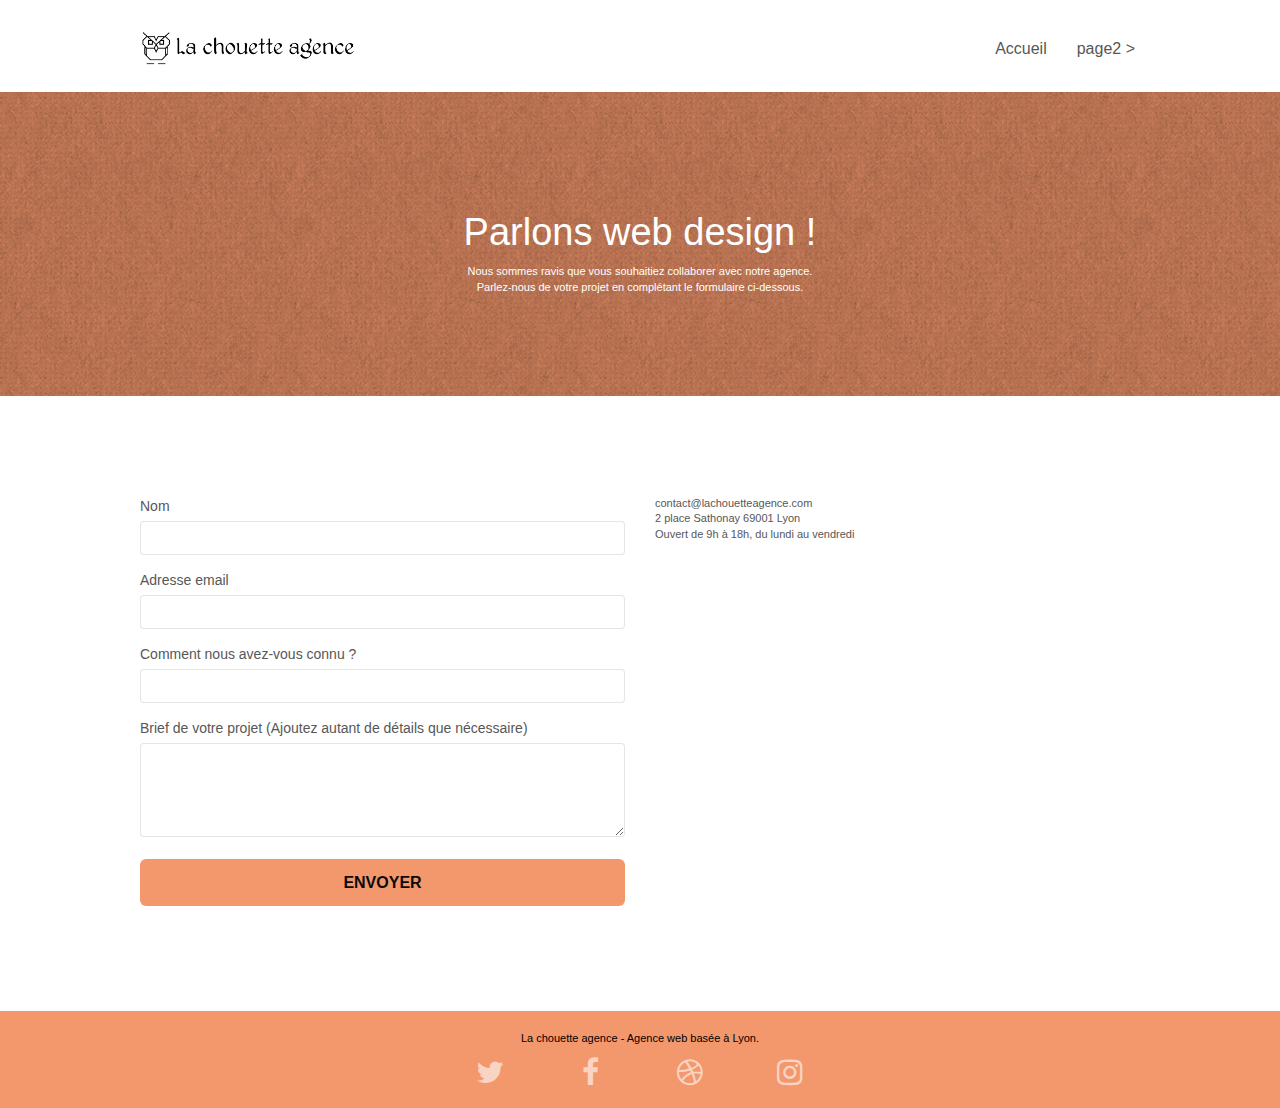
==== Contact.html @ 596e1736 "06.11.2020" ====
<!doctype html>
<html lang="fr">
<head>
    <meta charset="utf-8">
    <meta name="keywords" content="">
    <meta name="description" content="">
    <meta name="viewport" content="width=device-width, initial-scale=1.0, viewport-fit=cover">
    <link rel="shortcut icon" type="image/png" href="favicon.jpg">
    
	<link rel="stylesheet" type="text/css" href="./css/bootstrap.css">
	<link rel="stylesheet" type="text/css" href="style.css">
	<link rel="stylesheet" type="text/css" href="./css/font-awesome.css">
	<link rel="stylesheet" type="text/css" href="./css/et-line.css">
	
    
	<script src="./js/jquery-2.1.0.js"></script>
	<script src="./js/bootstrap.js"></script>
	<script src="./js/blocs.js"></script>
	<script src="./js/jqBootstrapValidation.js"></script>
	<script src="./js/formHandler.js"></script>
    <title>page2</title>

    
<!-- Analytics -->
 
<!-- Analytics END -->
    
</head>
<body>
<!-- Principal conteneur -->
<div class="page-container">
    
<!-- bloc-0 -->
<div class="bloc bgc-white l-bloc " id="bloc-0">
	<div class="container bloc-sm">
		<nav class="navbar row">
			<div class="navbar-header">
				<a class="navbar-brand" href="index.html"><img src="img/la-chouette-agence.png" alt="atlanta web design logo" height="40" /></a>
				<button id="nav-toggle" type="button" class="ui-navbar-toggle navbar-toggle" data-toggle="collapse" data-target=".navbar-1">
					<span class="sr-only">Toggle navigation</span><span class="icon-bar"></span><span class="icon-bar"></span><span class="icon-bar"></span>
				</button>
			</div>
			<div class="collapse navbar-collapse navbar-1 special-dropdown-nav">
				<ul class="site-navigation nav navbar-nav">
					<li>
						<a href="index.html">Accueil</a>
					</li>
					<li>
					</li>
					<li>
						<a href="page2.html">page2 &gt;</a>
					</li>
				</ul>
			</div>
		</nav>
	</div>
</div>
<!-- bloc-0 END -->

<!-- bloc-6 -->
<div class="bloc bg-dots-bg bg-repeat bgc-atomic-tangerine d-bloc bloc-bg-texture texture-paper" id="bloc-6">
	<div class="container bloc-lg">
		<div class="row">
			<div class="col-sm-12">
				<h1 class="text-center hero-bloc-text tc-white">
					Parlons web design !
				</h1>
				<p class="text-center mg-lg tc-white tight-width-whitespace">
					Nous sommes ravis que vous souhaitiez collaborer avec notre agence.<br>
					Parlez-nous de votre projet en complétant le formulaire ci-dessous.
				</p>
			</div>
		</div>
	</div>
</div>
<!-- bloc-6 END -->

<!-- bloc-7 -->
<div class="bloc bgc-white l-bloc" id="bloc-7">
	<div class="container bloc-lg">
		<div class="row">
			<div class="col-sm-6">
				<form id="form_1">
					<div class="form-group">
						<label for="name">
							Nom	
						</label>	
						<input id="name" class="form-control" type="text" required name="name">		
					</div>
					<div class="form-group">
						<label for="email">
							Adresse email
						</label>
						<input id="email" class="form-control" type="text" required name="email">
					</div>
					<div class="form-group">
						<label for="input_504">
							Comment nous avez-vous connu ?
						</label>
						<input class="form-control" type="text" required id="input_504" name="imput">
					</div>
					<div class="form-group">
						<label for="message">
							Brief de votre projet (Ajoutez autant de détails que nécessaire)<br>
						</label>
						<textarea id="message" class="form-control" rows="4" cols="50" required name="message"></textarea>
					</div> 
					<button class="bloc-button btn btn-lg btn-block cta-hero btn-atomic-tangerine" type="submit">
						Envoyer
					</button>
				</form>
			</div>
			<div class="col-sm-6">
				<p>
					contact@lachouetteagence.com<br>2 place Sathonay 69001 Lyon<br>Ouvert de 9h à 18h, du lundi au vendredi<br>
				</p>
			</div>
		</div>
	</div>
</div>
<!-- bloc-7 END -->

<!-- ScrollToTop Button -->
<a class="bloc-button btn btn-d scrollToTop" onclick="scrollToTarget('1')"><span class="fa fa-chevron-up"></span></a>
<!-- ScrollToTop Button END-->


<!-- Footer - bloc-8 -->
<div class="bloc bgc-atomic-tangerine d-bloc" id="bloc-8">
	<div class="container bloc-sm">
		<div class="row">
			<div class="col-sm-12">
				<p class="text-center white">
					La chouette agence - Agence web basée à Lyon.<br>
				</p>
				<div class="row row-no-gutters social">
					<div class="col-sm-3">
						<div class="text-center">
							<a aria-label="Lien vers Twitter Twitter link" class="social" href="https://twitter.com/"><span class="fa fa-twitter icon-md"></span></a>
						</div>
					</div>
					<div class="col-sm-3">
						<div class="text-center">
							<a aria-label="Lien vers Facebook Facebook link" class="social" href="https://www.facebook.com/"><span class="fa fa-facebook icon-md"></span></a>
						</div>
					</div>
					<div class="col-sm-3">
						<div class="text-center">
							<a aria-label="Lien vers Dribbble Dribbble link" class="social" href="https://dribbble.com/"><span class="fa fa-dribbble icon-md"></span></a>
						</div>
					</div>
					<div class="col-sm-3">
						<div class="text-center">
							<a aria-label="Lien vers Instagram Instagram link" class="social" href="https://www.instagram.com/"><span class="fa fa-instagram icon-md"></span></a>
						</div>
					</div>
				</div>
			</div>
		</div>
	</div>
</div>
<!-- Footer - bloc-8 END -->

</div>
<!-- Principal conteneur END -->
    

</body>
</html>
---- style.css ----
body {
    margin: 0;
    padding: 0;
    background: #FFF;
    overflow-x: hidden;
    -webkit-font-smoothing: antialiased;
    -moz-osx-font-smoothing: grayscale;
}

a,
button {
    transition: all .3s ease-in-out;
    outline: none!important;
}

a:hover {
    text-decoration: none;
    cursor: pointer;
}

#page-loading-blocs-notifaction {
    position: fixed;
    top: 0;
    bottom: 0;
    width: 100%;
    z-index: 100000;
    background: #FFFFFF url("img/pageload-spinner.gif") no-repeat center center;
}

.bloc {
    width: 100%;
    clear: both;
    background: 50% 50% no-repeat;
    padding: 0 50px;
    -webkit-background-size: cover;
    -moz-background-size: cover;
    -o-background-size: cover;
    background-size: cover;
    position: relative;
}

.bloc .container {
    padding-left: 0;
    padding-right: 0;
}

.bloc-lg {
    padding: 100px 50px;
}

.bloc-md {
    padding: 50px;
}

.bloc-sm {
    padding: 20px 50px;
}

.bg-center, .bg-l-edge, .bg-r-edge, .bg-t-edge, .bg-b-edge, .bg-tl-edge, .bg-bl-edge, .bg-tr-edge, .bg-br-edge, .bg-repeat {
    -webkit-background-size: auto!important;
    -moz-background-size: auto!important;
    -o-background-size: auto!important;
    background-size: auto!important;
}

.bg-repeat {
    background: repeat;
}

.bg-t-edge {
    background: top no-repeat;
}

.bloc-bg-texture::before {
    content: "";
    background-size: 2px 2px;
    position: absolute;
    top: 0;
    bottom: 0;
    left: 0;
    right: 0;
}

.texture-paper::before {
    background: url("img/texture-paper.png");
    background-size: 280px 280px;
}

.b-parallax {
    background-attachment: fixed;
}

.d-bloc {
    color: rgba(255, 255, 255, .7);
}

.d-bloc button:hover {
    color: rgba(255, 255, 255, .9);
}

.d-bloc .icon-round, .d-bloc .icon-square, .d-bloc .icon-rounded, .d-bloc .icon-semi-rounded-a, .d-bloc .icon-semi-rounded-b {
    border-color: rgba(255, 255, 255, .9);
}

.d-bloc .divider-h span {
    border-color: rgba(255, 255, 255, .2);
}

.d-bloc .a-btn, .d-bloc .navbar a, .d-bloc .navbar-brand, .d-bloc a .icon-sm, .d-bloc a .icon-md, .d-bloc a .icon-lg, .d-bloc a .icon-xl, .d-bloc h1 a, .d-bloc h2 a, .d-bloc h3 a, .d-bloc h4 a, .d-bloc h5 a, .d-bloc h6 a, .d-bloc p a {
    color: rgba(255, 255, 255, .6);
}

.d-bloc .a-btn:hover, .d-bloc .navbar a:hover, .d-bloc .navbar-brand:hover, .d-bloc a:hover .icon-sm, .d-bloc a:hover .icon-md, .d-bloc a:hover .icon-lg, .d-bloc a:hover .icon-xl, .d-bloc h1 a:hover, .d-bloc h2 a:hover, .d-bloc h3 a:hover, .d-bloc h4 a:hover, .d-bloc h5 a:hover, .d-bloc h6 a:hover, .d-bloc p a:hover {
    color: rgba(255, 255, 255, 1);
}

.d-bloc .navbar-toggle .icon-bar {
    background: rgba(255, 255, 255, 1);
}

.d-bloc .btn-wire, .d-bloc .btn-wire:hover {
    color: rgba(255, 255, 255, 1);
    border-color: rgba(255, 255, 255, 1);
}

.d-bloc .panel {
    color: rgba(0, 0, 0, .5);
}

.d-bloc .panel button:hover {
    color: rgba(0, 0, 0, .7);
}

.d-bloc .panel icon {
    border-color: rgba(0, 0, 0, .7);
}

.d-bloc .panel .divider-h span {
    border-color: rgba(0, 0, 0, .1);
}

.d-bloc .panel .a-btn {
    color: rgba(0, 0, 0, .6);
}

.d-bloc .panel .a-btn:hover {
    color: rgba(0, 0, 0, 1);
}

.d-bloc .panel .btn-wire, .d-bloc .panel .btn-wire:hover {
    color: rgba(0, 0, 0, .7);
    border-color: rgba(0, 0, 0, .3);
}

.d-bloc .panel, .l-bloc {
    color: rgba(0, 0, 0, .5);
}

.d-bloc .panel button:hover, .l-bloc button:hover {
    color: rgba(0, 0, 0, .7);
}

.l-bloc .icon-round, .l-bloc .icon-square, .l-bloc .icon-rounded, .l-bloc .icon-semi-rounded-a, .l-bloc .icon-semi-rounded-b {
    border-color: rgba(0, 0, 0, .7);
}

.d-bloc .panel .divider-h span, .l-bloc .divider-h span {
    border-color: rgba(0, 0, 0, .1);
}

.d-bloc .panel .a-btn, .l-bloc .a-btn, .l-bloc .navbar a, .l-bloc .navbar-brand, .l-bloc a .icon-sm, .l-bloc a .icon-md, .l-bloc a .icon-lg, .l-bloc a .icon-xl, .l-bloc h1 a, .l-bloc h2 a, .l-bloc h3 a, .l-bloc h4 a, .l-bloc h5 a, .l-bloc h6 a, .l-bloc p a {
    color: rgba(0, 0, 0, .6);
}

.d-bloc .panel .a-btn:hover, .l-bloc .a-btn:hover, .l-bloc .navbar a:hover, .l-bloc .navbar-brand:hover, .l-bloc a:hover .icon-sm, .l-bloc a:hover .icon-md, .l-bloc a:hover .icon-lg, .l-bloc a:hover .icon-xl, .l-bloc h1 a:hover, .l-bloc h2 a:hover, .l-bloc h3 a:hover, .l-bloc h4 a:hover, .l-bloc h5 a:hover, .l-bloc h6 a:hover, .l-bloc p a:hover {
    color: rgba(0, 0, 0, 1);
}

.l-bloc .navbar-toggle .icon-bar {
    color: rgba(0, 0, 0, .6);
}

.d-bloc .panel .btn-wire, .d-bloc .panel .btn-wire:hover, .l-bloc .btn-wire, .l-bloc .btn-wire:hover {
    color: rgba(0, 0, 0, .7);
    border-color: rgba(0, 0, 0, .3);
}

.voffset {
    margin-top: 30px;
}

.voffset-lg {
    margin-top: 80px;
}

.row-no-gutters {
    margin-right: 0;
    margin-left: 0;
}

.row.row-no-gutters > [class^="col-"], .row.row-no-gutters > [class*=" col-"] {
    padding-right: 0;
    padding-left: 0;
}

#bloc-1-hero h1 {
    font-size: 32px;
}

.navbar {
    margin-bottom: 0;
    z-index: 1;
}

.navbar-brand {
    height: auto;
    padding: 3px 15px;
    font-size: 25px;
    font-weight: normal;
    font-weight: 600;
    line-height: 44px;
}

.navbar-brand img {
    max-height: 200px;
    margin: 0 5px 0 0;
    display: inline;
}

.navbar-brand img[src$=svg] {
    min-width: 100px;
}

.nav-center .navbar-brand img {
    margin: 0;
}

.navbar .nav {
    padding-top: 2px;
    margin-right: -16px;
    float: right;
    z-index: 1;
}

.nav > li {
    float: left;
    margin-top: 4px;
    font-size: 16px;
}

.navbar-nav .open .dropdown-menu > li > a {
    text-align: inherit;
}

.nav > li a:hover, .nav > li a:focus {
    background: transparent;
}

.navbar-toggle {
    margin: 10px 10px 0 0;
    border: 0px;
}

.navbar-toggle:hover {
    background: transparent!important;
}

.navbar-toggle .icon-bar {
    background-color: rgba(0, 0, 0, .5);
    width: 26px;
}

.nav-invert .navbar .nav {
    float: left;
}

.nav-invert .navbar-header, .nav-invert .navbar-brand {
    float: right;
    position: relative;
    z-index: 2;
}

@media (min-width: 768px) {
    .site-navigation {
        position: absolute;
        top: 50%;
        right: 20px;
        transform: translate(0, -50%);
        -webkit-transform: translateY(-50%);
    }
    .nav > li .dropdown-menu a, .nav > li .dropdown-menu a:hover {
        color: #484848;
    }
    .nav-invert .site-navigation {
        left: 0;
        right: 0;
    }
    .nav-center {
        text-align: center;
    }
    .nav-center .navbar-header {
        width: 100%;
    }
    .nav-center .navbar-header, .nav-center .navbar-brand, .nav-center .nav > li {
        float: none;
        display: inline-block;
    }
    .nav-center .site-navigation {
        position: relative;
        width: 100%;
        right: 0;
        margin-right: 0px;
        margin-top: 20px;
    }
    .nav-center.mini-nav .navbar-toggle {
        float: none;
        margin: 10px auto 0;
    }
}

.nav > li > .dropdown a {
    background: none!important;
    display: block;
    padding: 14px 15px;
}

nav .caret {
    margin: 0 5px;
}

.dropdown-menu .dropdown-menu {
    top: -8px;
    left: 100%;
}

.dropdown-menu .dropmenu-flow-right {
    top: 100%;
    left: 0;
    margin-left: -1px;
    border-top-left-radius: 0;
    border-top-right-radius: 0;
}

.dropdown-menu .dropdown span {
    border: 4px solid black;
    border-top-color: transparent;
    border-right-color: transparent;
    border-bottom-color: transparent;
    margin: 6px -5px 0 0!important;
    float: right;
}

.mg-md {
    margin-top: 10px;
    margin-bottom: 20px;
}

.mg-lg {
    margin-top: 10px;
    margin-bottom: 40px;
}

.btn {
    margin: 0 5px 5px 0;
}

.btn.pull-right {
    margin: 0 0 5px 5px;
}

.btn-d, .btn-d:hover, .btn-d:focus {
    color: #FFF;
    background: rgba(0, 0, 0, .3);
}

button {
    outline: none!important;
}

.btn-rd {
    border-radius: 40px;
}

.btn-clean {
    border: 1px solid rgba(0, 0, 0, .08);
    border-bottom-color: rgba(0, 0, 0, .1);
    text-shadow: 0 1px 0 rgba(0, 0, 1, .1);
    box-shadow: 0 1px 3px rgba(0, 0, 1, .25), inset 0 1px 0 0 rgba(255, 255, 255, .15);
}

.icon-md {
    font-size: 30px!important;
}

.icon-lg {
    font-size: 60px!important;
}

.sm-shadow {
    text-shadow: 0 1px 2px rgba(0, 0, 0, .3);
}

.panel-sq, .panel-sq .panel-heading, .panel-sq .panel-footer {
    border-radius: 0;
}

.panel-rd {
    border-radius: 30px;
}

.panel-rd .panel-heading {
    border-radius: 29px 29px 0 0;
}

.panel-rd .panel-footer {
    border-radius: 0 0 29px 29px;
}

.form-control {
    border-color: rgba(0, 0, 0, .1);
    box-shadow: none;
}

.scrollToTop {
    width: 40px;
    height: 40px;
    position: fixed;
    bottom: 20px;
    right: 20px;
    opacity: 0;
    z-index: 500;
    transition: all .3s ease-in-out;
}

.scrollToTop span {
    margin-top: 6px;
}

.showScrollTop {
    font-size: 14px;
    opacity: 1;
}

a[data-lightbox] {
    position: relative;
    display: block;
    text-align: center;
}

a[data-lightbox]:hover::before {
    content: "+";
    font-family: "HelveticaNeue-Light", "Helvetica Neue Light", "Helvetica Neue", Helvetica, Arial;
    font-size: 32px;
    width: 50px;
    height: 50px;
    margin-left: -25px;
    border-radius: 50%;
    background: rgba(0, 0, 0, .6);
    color: #FFF;
    font-weight: 100;
    z-index: 1;
    position: absolute;
    top: 50%;
    transform: translateY(-50%);
    -webkit-transform: translateY(-50%);
}

a[data-lightbox]:hover img {
    opacity: 0.6;
    -webkit-animation-fill-mode: none;
    animation-fill-mode: none;
}

#lightbox-modal {
    display: flex;
    align-items: center;
}

#lightbox-modal .modal-dialog {
    width: 90%;
    max-width: 900px;
    margin: 0 auto 0;
}

#lightbox-modal .modal-dialog img {
    max-height: 90vh;
    margin: 0 auto;
}

.lightbox-caption {
    padding: 20px;
    color: #FFF;
    background: rgba(0, 0, 0, .5);
    position: absolute;
    left: 15px;
    right: 15px;
    bottom: 5px;
}

.close-lightbox {
    color: #FFF;
    font-size: 30px;
    position: absolute;
    top: 20px;
    right: 20px;
    z-index: 20;
    background: rgba(0, 0, 0, .5);
    border: none;
    line-height: 30px;
    padding: 0 9px 5px;
    opacity: 0.3;
}

.close-lightbox:hover, .next-lightbox:hover, .prev-lightbox:hover {
    opacity: 1.0;
    color: #FFF;
}

.next-lightbox, .prev-lightbox {
    font-size: 20px;
    color: rgba(255, 255, 255, .9);
    background: rgba(0, 0, 0, .5);
    transition: all .2s ease-in-out;
    position: absolute;
    top: 45%;
    z-index: 1;
    opacity: 0.4;
}

.next-lightbox {
    padding: 6px 8px 1px 13px;
    right: 25px;
}

.prev-lightbox {
    padding: 6px 13px 1px 10px;
    left: 25px;
}

.snapshot-lb .modal-body {
    padding-bottom: 45px;
}

.snapshot-lb .lightbox-caption {
    padding: 0;
    color: rgba(0, 0, 0, .5);
    background: none;
}

h1, h2, h3, h4, h5, h6, p, label, .btn, a {
    font-family: "helvetica";
    font-weight: 400;
    color: #575757!important;
}

.container {
    max-width: 1000px;
}

.hero-bloc-text {
    font-size: 38px;
}

.hero-bloc-text-sub {
    font-size: 36px;
}

.statement-bloc-text {
    line-height: 26px;
    font-style: italic;
    font-size: 20px;
    text-align: center;
    font-weight: lighter;
    max-width: 520px;
    margin: auto auto auto auto;
}

p {
    font-size: 11px;
}

.tight-width-whitespace {
    max-width: 600px;
    margin: auto auto auto auto;
}

.h1 {
    font-size: 20px;
    font-family: "Open Sans";
}

.cta-hero {
    margin-top: 22px;
    color: #0a0a0a!important;
    text-transform: uppercase;
    padding: 12px 28px 12px 28px;
    font-size: 16px;
    font-weight: 700;
}

.social {
    max-width: 400px;
    margin: auto auto auto auto;
}

h2 {
    font-size: 22px;
    line-height: 1.4em;
}

h3 {
    font-size: 15px;
    text-transform: uppercase;
    font-weight: 700;
    color: #333333!important;
}

.med-width-whitespace {
    max-width: 800px;
    margin: auto auto auto auto;
    box-shadow: 0px 0px 0px #000000;
}

h1 {
    color: #333333!important;
}

h4 {
    color: #333333!important;
}

.icons {
    margin-bottom: 14px;
    margin-top: 24px;
}

.white {
    color: black!important;
}

.portfolio-thumb {
    margin-bottom: 24px;
}

.portfolio-row {
    margin-bottom: 44px;
    margin-top: 50px;
}

.avatar {
    box-shadow: 0px 4px 9px rgba(0, 0, 0, 0.3);
}

.black-background {
    background-color: rgba(165, 147, 99, 0.7);
    padding: 40px 40px 40px 40px;
}

.bold-link {
    font-weight: 900;
    text-decoration: underline!important;
}

.bgc-white {
    background-color: #FFFFFF;
}

.bgc-dark-slate-blue {
    background-color: #364577;
}

.bgc-atomic-tangerine {
    background-color: #F3976C;
}

.tc-white {
    color: #FFF!important;
}

.tc-white2, .tc-white2 span {
    color: black;
}

.btn-atomic-tangerine {
    background: #F3976C;
}

.btn-atomic-tangerine:hover {
    background: #c27956!important;
    color: #FFFFFF!important;
}

.ltc-white {
    color: #FFFFFF!important;
}

.ltc-white:hover {
    color: #cccccc!important;
}

.ltc-atomic-tangerine {
    color: #F3976C!important;
}

.ltc-atomic-tangerine:hover {
    color: #c27956!important;
}

.icon-dark-slate-blue {
    color: #364577!important;
    border-color: #364577!important;
}

.bg-dots-bg {
    background-image: url("img/dots-bg.png");
}

.bg-lines-h2-bg {
    background-image: url("img/lines-h2-bg.png");
}

.bg-banniere {
    background-image: url("img/la-chouette-agence-banniere.jpg");
}

.bg-presentation {
    background-image: url("img/image-de-presentation.bmp");
}

@media (max-width: 1024px) {
    .bloc {
        padding-left: 20px;
        padding-right: 20px;
    }
    .bloc.full-width-bloc, .bloc-tile-2.full-width-bloc .container, .bloc-tile-3.full-width-bloc .container, .bloc-tile-4.full-width-bloc .container {
        padding-left: 0;
        padding-right: 0;
    }
}

@media (max-width: 992px) and (min-width: 768px) {
    .navbar .nav {
        max-width: 80%
    }
    .nav-center.navbar .nav {
        max-width: 100%
    }
}

@media all and (min-width: 768px) and (max-width: 1024px) and (orientation: landscape) {
    .b-parallax {
        background-attachment: scroll;
    }
}

@media all and (min-width: 1024px) and (max-width: 1366px) and (-webkit-min-device-pixel-ratio: 1.5) {
    .b-parallax {
        background-attachment: scroll;
    }
}

@media (max-width: 991px) {
    .container {
        width: 100%;
    }
    .b-parallax {
        background-attachment: scroll;
    }
    .page-container, #hero-bloc {
        overflow-x: hidden;
        position: relative;
    }
    .bloc {
        padding-left: constant(safe-area-inset-left);
        padding-right: constant(safe-area-inset-right);
    }
    .bloc-group, .bloc-group .bloc {
        display: block;
        width: 100%;
    }
    .bloc-fill-screen .fill-bloc-top-edge, .bloc-fill-screen .fill-bloc-bottom-edge {
        padding: 0 20px;
        padding-left: constant(safe-area-inset-left);
        padding-right: constant(safe-area-inset-right);
    }
}

@media (max-width: 767px) {
    .page-container {
        overflow-x: hidden;
        position: relative;
    }
    h1, h2, h3, h4, h5, h6, p, #disqus_thread {
        padding-left: 10px!important;
        padding-right: 10px!important;
    }
    .b-parallax {
        background-attachment: scroll;
    }
    .navbar .nav {
        padding-top: 0;
        border-top: 1px solid rgba(0, 0, 0, .2);
        float: none!important;
    }
    .navbar.row {
        margin-left: 0;
        margin-right: 0;
    }
    .site-navigation {
        position: inherit;
        transform: none;
        -webkit-transform: none;
        -ms-transform: none;
    }
    .nav > li {
        margin-top: 0;
        border-bottom: 1px solid rgba(0, 0, 0, .1);
        background: rgba(0, 0, 0, .05);
        text-align: left;
        padding-left: 15px;
        width: 100%;
    }
    .nav > li:hover {
        background: rgba(0, 0, 0, .08);
    }
    .dropdown .dropdown a .caret {
        float: none;
        margin: 5px 0 0 10px!important;
        border: 4px solid black;
        border-bottom-color: transparent;
        border-right-color: transparent;
        border-left-color: transparent;
    }
    #hero-bloc .navbar .nav {
        background: rgba(0, 0, 0, .8);
    }
    #hero-bloc .navbar .nav a {
        color: rgba(255, 255, 255, .6);
    }
    .hero {
        padding: 50px 0;
    }
    .hero-nav {
        left: -1px;
        right: -1px;
    }
    .navbar-collapse {
        padding: 0;
        overflow-x: hidden;
        -webkit-box-shadow: none;
        box-shadow: none;
    }
    .navbar-brand img {
        max-height: 40px;
        width: auto;
    }
    .nav-invert .navbar-header {
        float: none;
        width: 100%;
    }
    .nav-invert .navbar-toggle {
        float: left;
        margin-left: 10px;
    }
    .bloc {
        padding-left: 0;
        padding-right: 0;
    }
    .bloc-xxl, .bloc-xl, .bloc-lg {
        padding: 40px 0;
    }
    .bloc-sm, .bloc-md {
        padding-left: 0;
        padding-right: 0;
    }
    .bloc-tile-2 .container, .bloc-tile-3 .container, .bloc-tile-4 .container, .bloc-fill-screen .fill-bloc-top-edge, .bloc-fill-screen .fill-bloc-bottom-edge {
        padding-left: 0;
        padding-right: 0;
    }
    .a-block {
        padding: 0 10px;
    }
    .btn-dwn {
        display: none;
    }
    .voffset {
        margin-top: 5px;
    }
    .voffset-md {
        margin-top: 20px;
    }
    .voffset-lg {
        margin-top: 30px;
    }
    form {
        padding: 5px;
    }
    .close-lightbox {
        display: inline-block;
    }
    .blocsapp-device-iphone5 {
        background-size: 216px 425px;
        padding-top: 60px;
        width: 216px;
        height: 425px;
    }
    .blocsapp-device-iphone5 img {
        width: 180px;
        height: 320px;
    }
}

@media (max-width: 400px) {
    .bloc {
        padding-left: 0;
        padding-right: 0;
    }
}

@media (max-width: 767px) {
    .bloc-mob-center-text {
        text-align: center;
    }
}



/* Modif SEO */

.h2seo, .pseo2 {
    width: 60%;
    margin: auto;
    margin-bottom: 10px;
    text-align: center;
    font-size: 22px;
}

.pseo1 {
    width: 80%;
    margin: auto;
    font-size: 20px;
    font-style: italic;
    text-align: center;
}

.pseo3 {
    font-size: 22px;
    line-height: 1.4em;
}


@media all and (min-width: 300px) and (max-width: 767px) {
    .portfolio-thumb {
        margin: auto auto 24px auto;
    }
}
---- css/et-line.css ----
@font-face {
    font-family: et-line;
    src: url(../fonts/et-line.eot);
    src: url(../fonts/et-line.eot?#iefix) format('embedded-opentype'), url(../fonts/et-line.woff) format('woff'), url(../fonts/et-line.ttf) format('truetype'), url(../fonts/et-line.svg#et-line) format('svg');
    font-weight: 400;
    font-style: normal
}

.et-icon-adjustments,
.et-icon-alarmclock,
.et-icon-anchor,
.et-icon-aperture,
.et-icon-attachment,
.et-icon-bargraph,
.et-icon-basket,
.et-icon-beaker,
.et-icon-bike,
.et-icon-book-open,
.et-icon-briefcase,
.et-icon-browser,
.et-icon-calendar,
.et-icon-camera,
.et-icon-caution,
.et-icon-chat,
.et-icon-circle-compass,
.et-icon-clipboard,
.et-icon-clock,
.et-icon-cloud,
.et-icon-compass,
.et-icon-desktop,
.et-icon-dial,
.et-icon-document,
.et-icon-documents,
.et-icon-download,
.et-icon-dribbble,
.et-icon-edit,
.et-icon-envelope,
.et-icon-expand,
.et-icon-facebook,
.et-icon-flag,
.et-icon-focus,
.et-icon-gears,
.et-icon-genius,
.et-icon-gift,
.et-icon-global,
.et-icon-globe,
.et-icon-googleplus,
.et-icon-grid,
.et-icon-happy,
.et-icon-hazardous,
.et-icon-heart,
.et-icon-hotairballoon,
.et-icon-hourglass,
.et-icon-key,
.et-icon-laptop,
.et-icon-layers,
.et-icon-lifesaver,
.et-icon-lightbulb,
.et-icon-linegraph,
.et-icon-linkedin,
.et-icon-lock,
.et-icon-magnifying-glass,
.et-icon-map,
.et-icon-map-pin,
.et-icon-megaphone,
.et-icon-mic,
.et-icon-mobile,
.et-icon-newspaper,
.et-icon-notebook,
.et-icon-paintbrush,
.et-icon-paperclip,
.et-icon-pencil,
.et-icon-phone,
.et-icon-picture,
.et-icon-pictures,
.et-icon-piechart,
.et-icon-presentation,
.et-icon-pricetags,
.et-icon-printer,
.et-icon-profile-female,
.et-icon-profile-male,
.et-icon-puzzle,
.et-icon-quote,
.et-icon-recycle,
.et-icon-refresh,
.et-icon-ribbon,
.et-icon-rss,
.et-icon-sad,
.et-icon-scissors,
.et-icon-scope,
.et-icon-search,
.et-icon-shield,
.et-icon-speedometer,
.et-icon-strategy,
.et-icon-streetsign,
.et-icon-tablet,
.et-icon-target,
.et-icon-telescope,
.et-icon-toolbox,
.et-icon-tools,
.et-icon-tools-2,
.et-icon-trophy,
.et-icon-tumblr,
.et-icon-twitter,
.et-icon-upload,
.et-icon-video,
.et-icon-wallet,
.et-icon-wine {
    font-family: et-line;
    speak: none;
    font-style: normal;
    font-weight: 400;
    font-variant: normal;
    text-transform: none;
    line-height: 1;
    -webkit-font-smoothing: antialiased;
    -moz-osx-font-smoothing: grayscale;
    display: inline-block
}

.et-icon-mobile:before {
    content: "\e000"
}

.et-icon-laptop:before {
    content: "\e001"
}

.et-icon-desktop:before {
    content: "\e002"
}

.et-icon-tablet:before {
    content: "\e003"
}

.et-icon-phone:before {
    content: "\e004"
}

.et-icon-document:before {
    content: "\e005"
}

.et-icon-documents:before {
    content: "\e006"
}

.et-icon-search:before {
    content: "\e007"
}

.et-icon-clipboard:before {
    content: "\e008"
}

.et-icon-newspaper:before {
    content: "\e009"
}

.et-icon-notebook:before {
    content: "\e00a"
}

.et-icon-book-open:before {
    content: "\e00b"
}

.et-icon-browser:before {
    content: "\e00c"
}

.et-icon-calendar:before {
    content: "\e00d"
}

.et-icon-presentation:before {
    content: "\e00e"
}

.et-icon-picture:before {
    content: "\e00f"
}

.et-icon-pictures:before {
    content: "\e010"
}

.et-icon-video:before {
    content: "\e011"
}

.et-icon-camera:before {
    content: "\e012"
}

.et-icon-printer:before {
    content: "\e013"
}

.et-icon-toolbox:before {
    content: "\e014"
}

.et-icon-briefcase:before {
    content: "\e015"
}

.et-icon-wallet:before {
    content: "\e016"
}

.et-icon-gift:before {
    content: "\e017"
}

.et-icon-bargraph:before {
    content: "\e018"
}

.et-icon-grid:before {
    content: "\e019"
}

.et-icon-expand:before {
    content: "\e01a"
}

.et-icon-focus:before {
    content: "\e01b"
}

.et-icon-edit:before {
    content: "\e01c"
}

.et-icon-adjustments:before {
    content: "\e01d"
}

.et-icon-ribbon:before {
    content: "\e01e"
}

.et-icon-hourglass:before {
    content: "\e01f"
}

.et-icon-lock:before {
    content: "\e020"
}

.et-icon-megaphone:before {
    content: "\e021"
}

.et-icon-shield:before {
    content: "\e022"
}

.et-icon-trophy:before {
    content: "\e023"
}

.et-icon-flag:before {
    content: "\e024"
}

.et-icon-map:before {
    content: "\e025"
}

.et-icon-puzzle:before {
    content: "\e026"
}

.et-icon-basket:before {
    content: "\e027"
}

.et-icon-envelope:before {
    content: "\e028"
}

.et-icon-streetsign:before {
    content: "\e029"
}

.et-icon-telescope:before {
    content: "\e02a"
}

.et-icon-gears:before {
    content: "\e02b"
}

.et-icon-key:before {
    content: "\e02c"
}

.et-icon-paperclip:before {
    content: "\e02d"
}

.et-icon-attachment:before {
    content: "\e02e"
}

.et-icon-pricetags:before {
    content: "\e02f"
}

.et-icon-lightbulb:before {
    content: "\e030"
}

.et-icon-layers:before {
    content: "\e031"
}

.et-icon-pencil:before {
    content: "\e032"
}

.et-icon-tools:before {
    content: "\e033"
}

.et-icon-tools-2:before {
    content: "\e034"
}

.et-icon-scissors:before {
    content: "\e035"
}

.et-icon-paintbrush:before {
    content: "\e036"
}

.et-icon-magnifying-glass:before {
    content: "\e037"
}

.et-icon-circle-compass:before {
    content: "\e038"
}

.et-icon-linegraph:before {
    content: "\e039"
}

.et-icon-mic:before {
    content: "\e03a"
}

.et-icon-strategy:before {
    content: "\e03b"
}

.et-icon-beaker:before {
    content: "\e03c"
}

.et-icon-caution:before {
    content: "\e03d"
}

.et-icon-recycle:before {
    content: "\e03e"
}

.et-icon-anchor:before {
    content: "\e03f"
}

.et-icon-profile-male:before {
    content: "\e040"
}

.et-icon-profile-female:before {
    content: "\e041"
}

.et-icon-bike:before {
    content: "\e042"
}

.et-icon-wine:before {
    content: "\e043"
}

.et-icon-hotairballoon:before {
    content: "\e044"
}

.et-icon-globe:before {
    content: "\e045"
}

.et-icon-genius:before {
    content: "\e046"
}

.et-icon-map-pin:before {
    content: "\e047"
}

.et-icon-dial:before {
    content: "\e048"
}

.et-icon-chat:before {
    content: "\e049"
}

.et-icon-heart:before {
    content: "\e04a"
}

.et-icon-cloud:before {
    content: "\e04b"
}

.et-icon-upload:before {
    content: "\e04c"
}

.et-icon-download:before {
    content: "\e04d"
}

.et-icon-target:before {
    content: "\e04e"
}

.et-icon-hazardous:before {
    content: "\e04f"
}

.et-icon-piechart:before {
    content: "\e050"
}

.et-icon-speedometer:before {
    content: "\e051"
}

.et-icon-global:before {
    content: "\e052"
}

.et-icon-compass:before {
    content: "\e053"
}

.et-icon-lifesaver:before {
    content: "\e054"
}

.et-icon-clock:before {
    content: "\e055"
}

.et-icon-aperture:before {
    content: "\e056"
}

.et-icon-quote:before {
    content: "\e057"
}

.et-icon-scope:before {
    content: "\e058"
}

.et-icon-alarmclock:before {
    content: "\e059"
}

.et-icon-refresh:before {
    content: "\e05a"
}

.et-icon-happy:before {
    content: "\e05b"
}

.et-icon-sad:before {
    content: "\e05c"
}

.et-icon-facebook:before {
    content: "\e05d"
}

.et-icon-twitter:before {
    content: "\e05e"
}

.et-icon-googleplus:before {
    content: "\e05f"
}

.et-icon-rss:before {
    content: "\e060"
}

.et-icon-tumblr:before {
    content: "\e061"
}

.et-icon-linkedin:before {
    content: "\e062"
}

.et-icon-dribbble:before {
    content: "\e063"
}
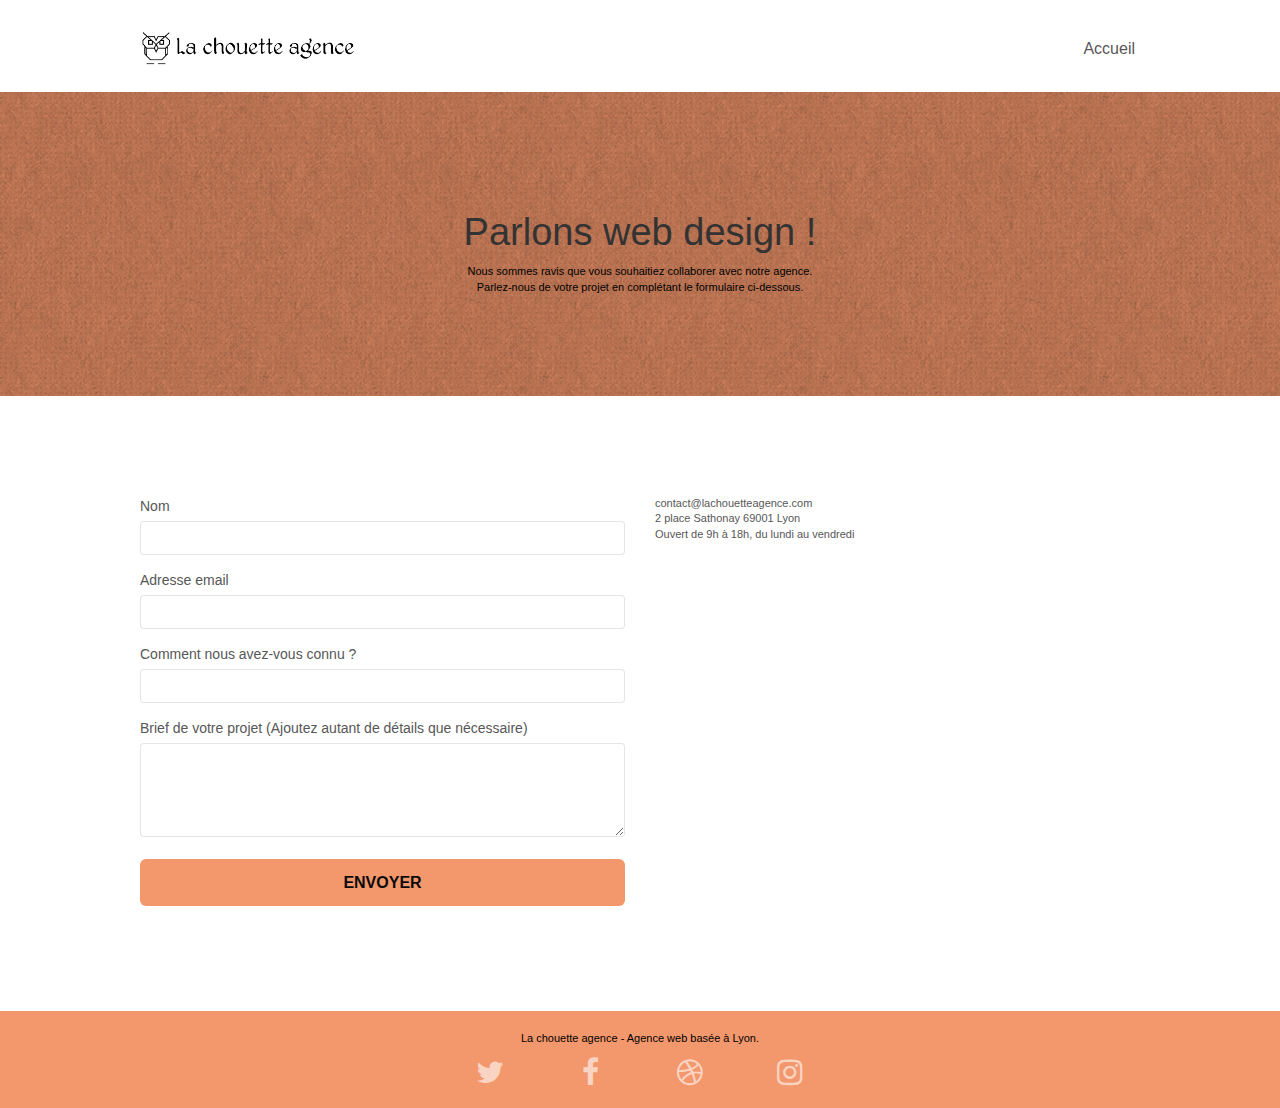
==== commit e2c1aba5: "06.11.2020" ====
--- a/Contact.html
+++ b/Contact.html
@@ -2,8 +2,7 @@
 <html lang="fr">
 <head>
     <meta charset="utf-8">
-    <meta name="keywords" content="">
-    <meta name="description" content="">
+    <meta name="description" content="Contactez notre Chouette agence, spécialiste webdesign, vous aide à devenir plus attractif et visible sur Internet grâce à une stratégie visuelle personnalisée.">
     <meta name="viewport" content="width=device-width, initial-scale=1.0, viewport-fit=cover">
     <link rel="shortcut icon" type="image/png" href="favicon.jpg">
     
@@ -18,7 +17,7 @@
 	<script src="./js/blocs.js"></script>
 	<script src="./js/jqBootstrapValidation.js"></script>
 	<script src="./js/formHandler.js"></script>
-    <title>page2</title>
+    <title>Contact-La chouette agence, referencement à Lyon</title>
 
     
 <!-- Analytics -->
@@ -45,11 +44,6 @@
 					<li>
 						<a href="index.html">Accueil</a>
 					</li>
-					<li>
-					</li>
-					<li>
-						<a href="page2.html">page2 &gt;</a>
-					</li>
 				</ul>
 			</div>
 		</nav>
@@ -62,12 +56,12 @@
 	<div class="container bloc-lg">
 		<div class="row">
 			<div class="col-sm-12">
-				<h1 class="text-center hero-bloc-text tc-white">
+				<h1 class="text-center hero-bloc-text tc-white2">
 					Parlons web design !
 				</h1>
-				<p class="text-center mg-lg tc-white tight-width-whitespace">
-					Nous sommes ravis que vous souhaitiez collaborer avec notre agence.<br>
-					Parlez-nous de votre projet en complétant le formulaire ci-dessous.
+				<p class="text-center mg-lg tc-white2 tight-width-whitespace">
+					<span>Nous sommes ravis que vous souhaitiez collaborer avec notre agence.<br>
+					Parlez-nous de votre projet en complétant le formulaire ci-dessous.</span>
 				</p>
 			</div>
 		</div>
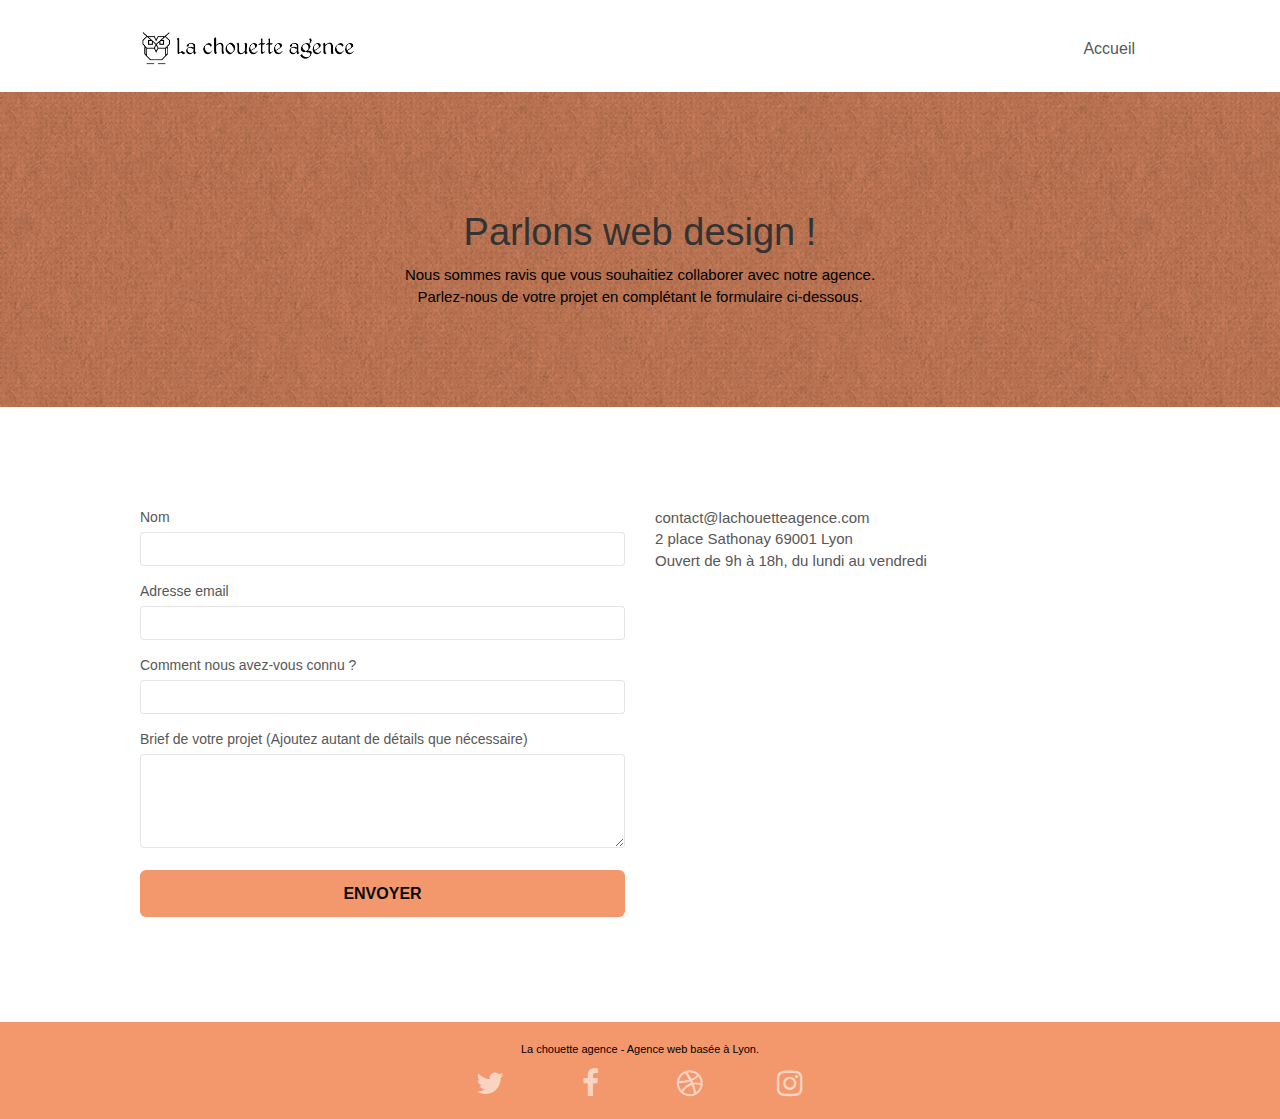
==== commit ac639240: "10.11.2020" ====
--- a/Contact.html
+++ b/Contact.html
@@ -11,12 +11,12 @@
 	<link rel="stylesheet" type="text/css" href="./css/font-awesome.css">
 	<link rel="stylesheet" type="text/css" href="./css/et-line.css">
 	
-    
 	<script src="./js/jquery-2.1.0.js"></script>
 	<script src="./js/bootstrap.js"></script>
 	<script src="./js/blocs.js"></script>
 	<script src="./js/jqBootstrapValidation.js"></script>
 	<script src="./js/formHandler.js"></script>
+
     <title>Contact-La chouette agence, referencement à Lyon</title>
 
     
@@ -29,8 +29,8 @@
 <!-- Principal conteneur -->
 <div class="page-container">
     
-<!-- bloc-0 -->
-<div class="bloc bgc-white l-bloc " id="bloc-0">
+<!-- header bloc-0 -->
+<header class="bloc bgc-white l-bloc " id="bloc-0">
 	<div class="container bloc-sm">
 		<nav class="navbar row">
 			<div class="navbar-header">
@@ -48,11 +48,11 @@
 			</div>
 		</nav>
 	</div>
-</div>
-<!-- bloc-0 END -->
+</header>
+<!-- header bloc-0 END -->
 
 <!-- bloc-6 -->
-<div class="bloc bg-dots-bg bg-repeat bgc-atomic-tangerine d-bloc bloc-bg-texture texture-paper" id="bloc-6">
+<section class="bloc bg-dots-bg bg-repeat bgc-atomic-tangerine d-bloc bloc-bg-texture texture-paper" id="bloc-6">
 	<div class="container bloc-lg">
 		<div class="row">
 			<div class="col-sm-12">
@@ -66,11 +66,11 @@
 			</div>
 		</div>
 	</div>
-</div>
+</section>
 <!-- bloc-6 END -->
 
 <!-- bloc-7 -->
-<div class="bloc bgc-white l-bloc" id="bloc-7">
+<section class="bloc bgc-white l-bloc" id="bloc-7">
 	<div class="container bloc-lg">
 		<div class="row">
 			<div class="col-sm-6">
@@ -111,16 +111,15 @@
 			</div>
 		</div>
 	</div>
-</div>
+</section>
 <!-- bloc-7 END -->
 
 <!-- ScrollToTop Button -->
 <a class="bloc-button btn btn-d scrollToTop" onclick="scrollToTarget('1')"><span class="fa fa-chevron-up"></span></a>
 <!-- ScrollToTop Button END-->
 
-
 <!-- Footer - bloc-8 -->
-<div class="bloc bgc-atomic-tangerine d-bloc" id="bloc-8">
+<footer class="bloc bgc-atomic-tangerine d-bloc" id="bloc-8">
 	<div class="container bloc-sm">
 		<div class="row">
 			<div class="col-sm-12">
@@ -152,12 +151,11 @@
 			</div>
 		</div>
 	</div>
-</div>
+</footer>
 <!-- Footer - bloc-8 END -->
 
 </div>
-<!-- Principal conteneur END -->
-    
+<!-- Principal conteneur END -->  
 
 </body>
 </html>
--- a/style.css
+++ b/style.css
@@ -681,8 +681,16 @@
     color: black;
 }
 
+.tc-white2 span {
+    font-size: 15px;
+}
+
 .btn-atomic-tangerine {
     background: #F3976C;
+}
+
+.col-sm-6 p {
+    font-size: 15px;
 }
 
 .btn-atomic-tangerine:hover {
@@ -771,8 +779,8 @@
         position: relative;
     }
     .bloc {
-        padding-left: constant(safe-area-inset-left);
-        padding-right: constant(safe-area-inset-right);
+        padding-left: 0;
+        padding-right: 0;
     }
     .bloc-group, .bloc-group .bloc {
         display: block;
@@ -780,8 +788,8 @@
     }
     .bloc-fill-screen .fill-bloc-top-edge, .bloc-fill-screen .fill-bloc-bottom-edge {
         padding: 0 20px;
-        padding-left: constant(safe-area-inset-left);
-        padding-right: constant(safe-area-inset-right);
+        padding-left: 0;
+        padding-right: 0;
     }
 }
 
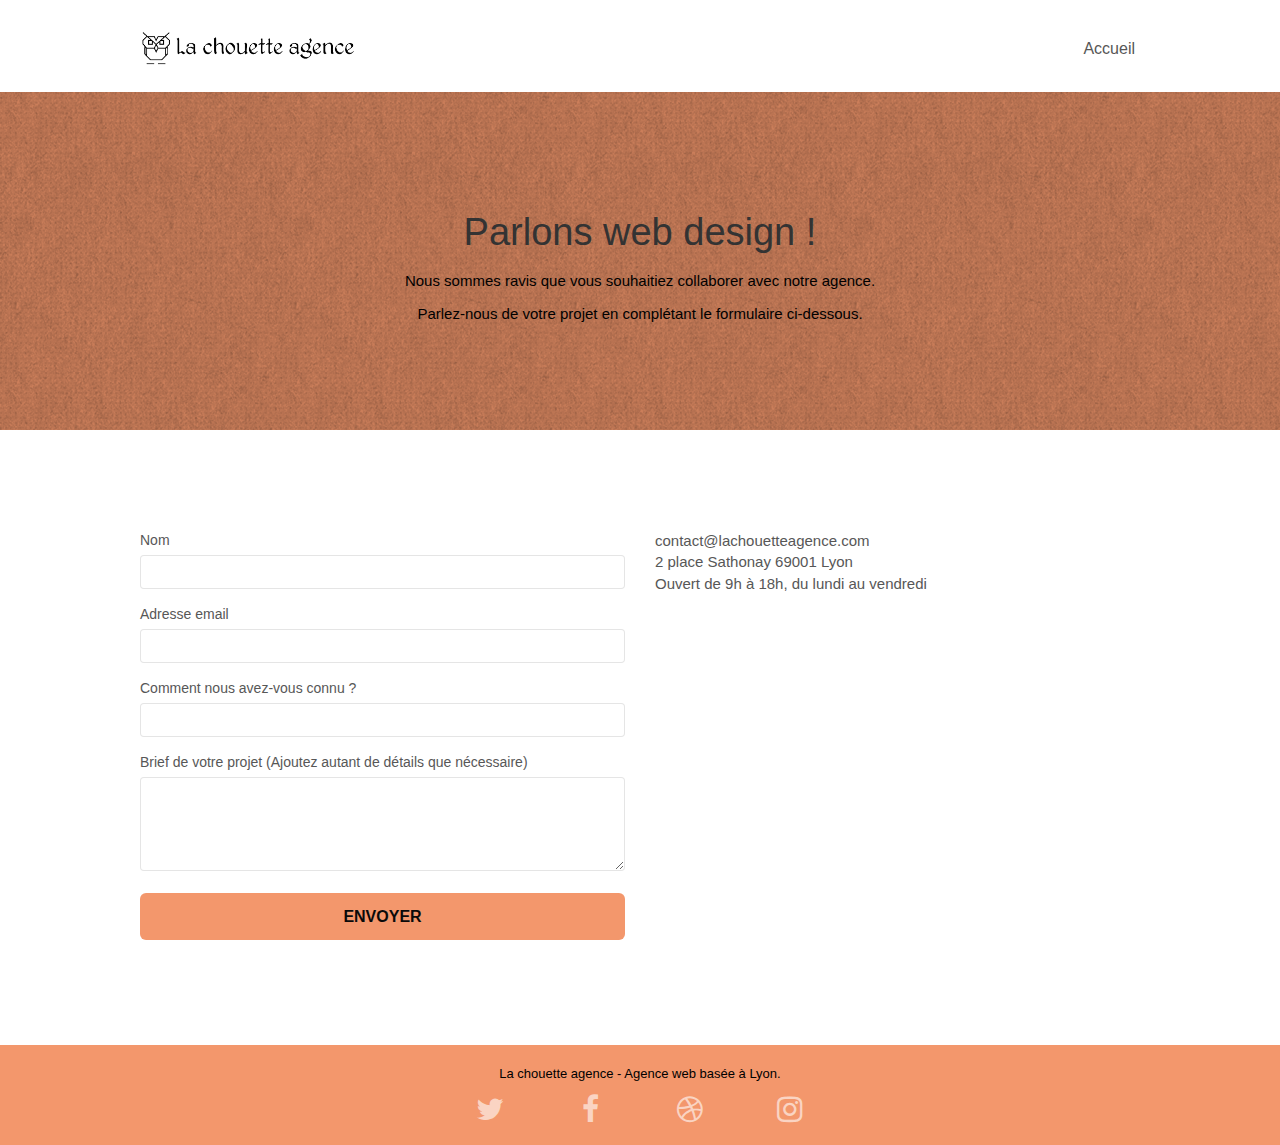
==== commit 93ac4c05: "16.11.2020" ====
--- a/Contact.html
+++ b/Contact.html
@@ -17,14 +17,9 @@
 	<script src="./js/jqBootstrapValidation.js"></script>
 	<script src="./js/formHandler.js"></script>
 
-    <title>Contact-La chouette agence, referencement à Lyon</title>
+    <title>Contact-La chouette agence, referencement à Lyon</title> 
+</head>
 
-    
-<!-- Analytics -->
- 
-<!-- Analytics END -->
-    
-</head>
 <body>
 <!-- Principal conteneur -->
 <div class="page-container">
@@ -59,10 +54,10 @@
 				<h1 class="text-center hero-bloc-text tc-white2">
 					Parlons web design !
 				</h1>
-				<p class="text-center mg-lg tc-white2 tight-width-whitespace">
+				<h2 class="text-center mg-lg tc-white2 tight-width-whitespace">
 					<span>Nous sommes ravis que vous souhaitiez collaborer avec notre agence.<br>
 					Parlez-nous de votre projet en complétant le formulaire ci-dessous.</span>
-				</p>
+					</h2>
 			</div>
 		</div>
 	</div>
--- a/style.css
+++ b/style.css
@@ -576,7 +576,7 @@
 }
 
 p {
-    font-size: 11px;
+    font-size: 13px;
 }
 
 .tight-width-whitespace {
@@ -732,7 +732,7 @@
 }
 
 .bg-presentation {
-    background-image: url("img/image-de-presentation.bmp");
+    background-image: url("img/image-de-presentation.jpg");
 }
 
 @media (max-width: 1024px) {
@@ -954,6 +954,8 @@
 .pseo3 {
     font-size: 22px;
     line-height: 1.4em;
+    text-transform: none;
+    font-weight: normal;
 }
 
 
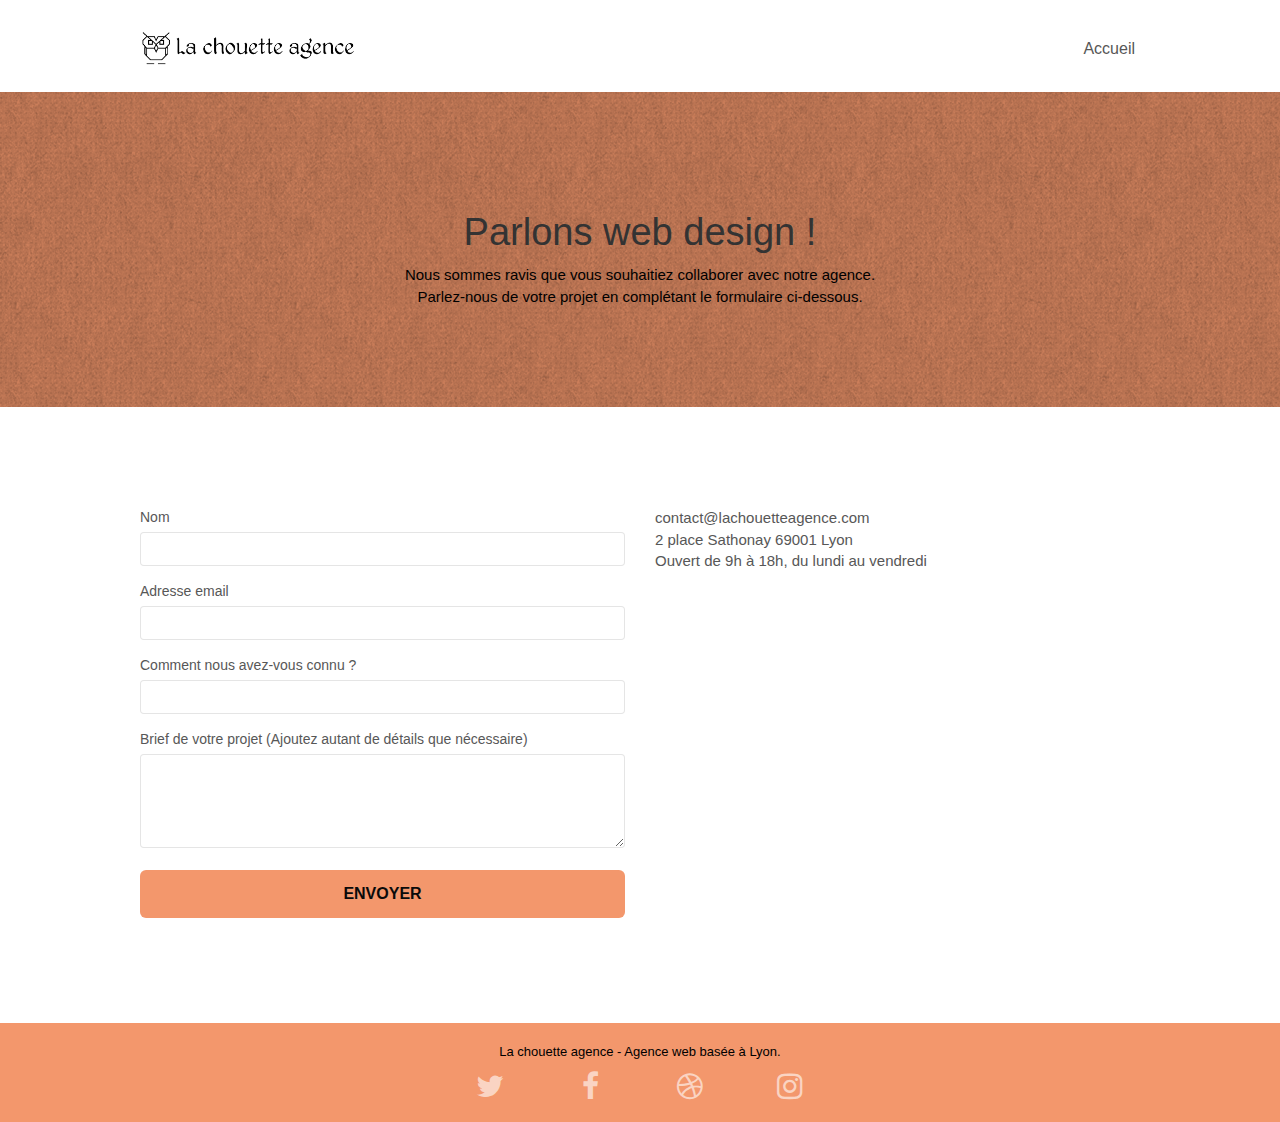
==== commit 59c0bb35: "Revert "16.11.2020"" ====
--- a/Contact.html
+++ b/Contact.html
@@ -54,10 +54,10 @@
 				<h1 class="text-center hero-bloc-text tc-white2">
 					Parlons web design !
 				</h1>
-				<h2 class="text-center mg-lg tc-white2 tight-width-whitespace">
+				<p class="text-center mg-lg tc-white2 tight-width-whitespace">
 					<span>Nous sommes ravis que vous souhaitiez collaborer avec notre agence.<br>
 					Parlez-nous de votre projet en complétant le formulaire ci-dessous.</span>
-					</h2>
+				</p>
 			</div>
 		</div>
 	</div>
